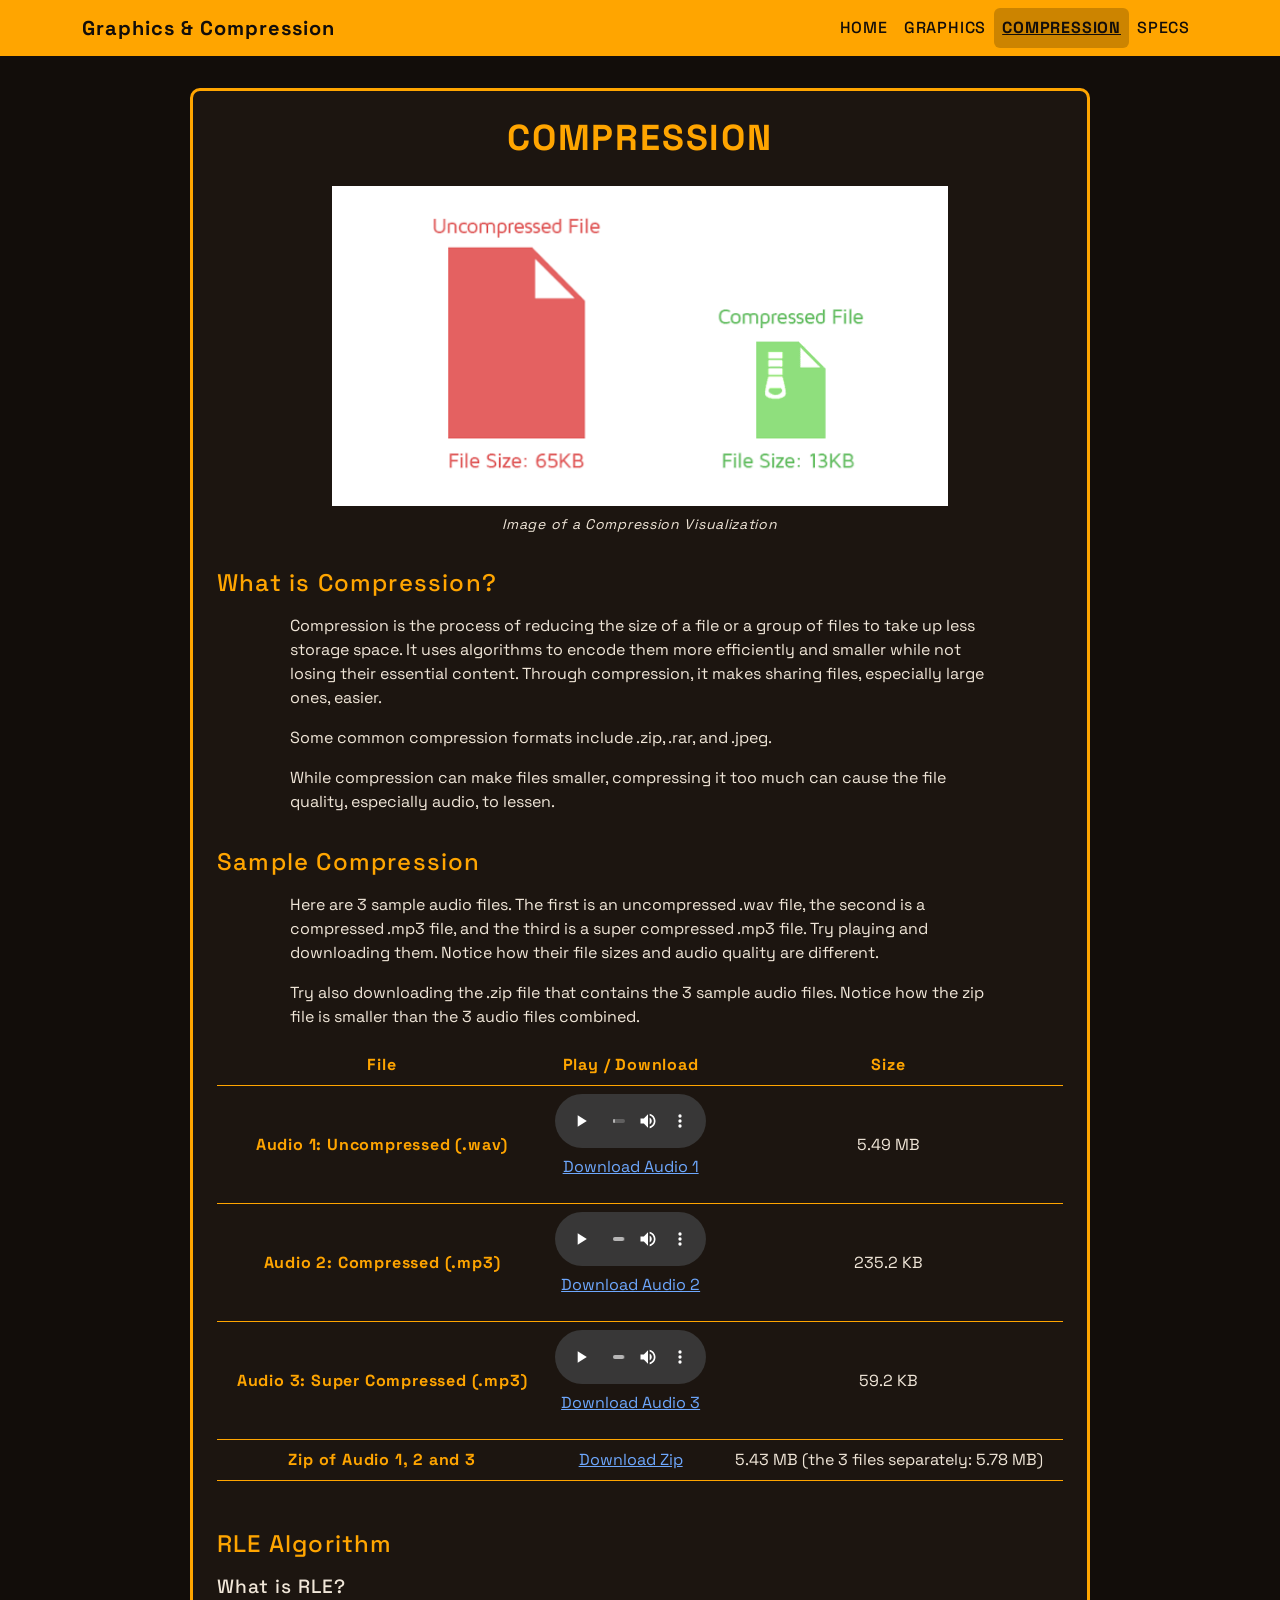
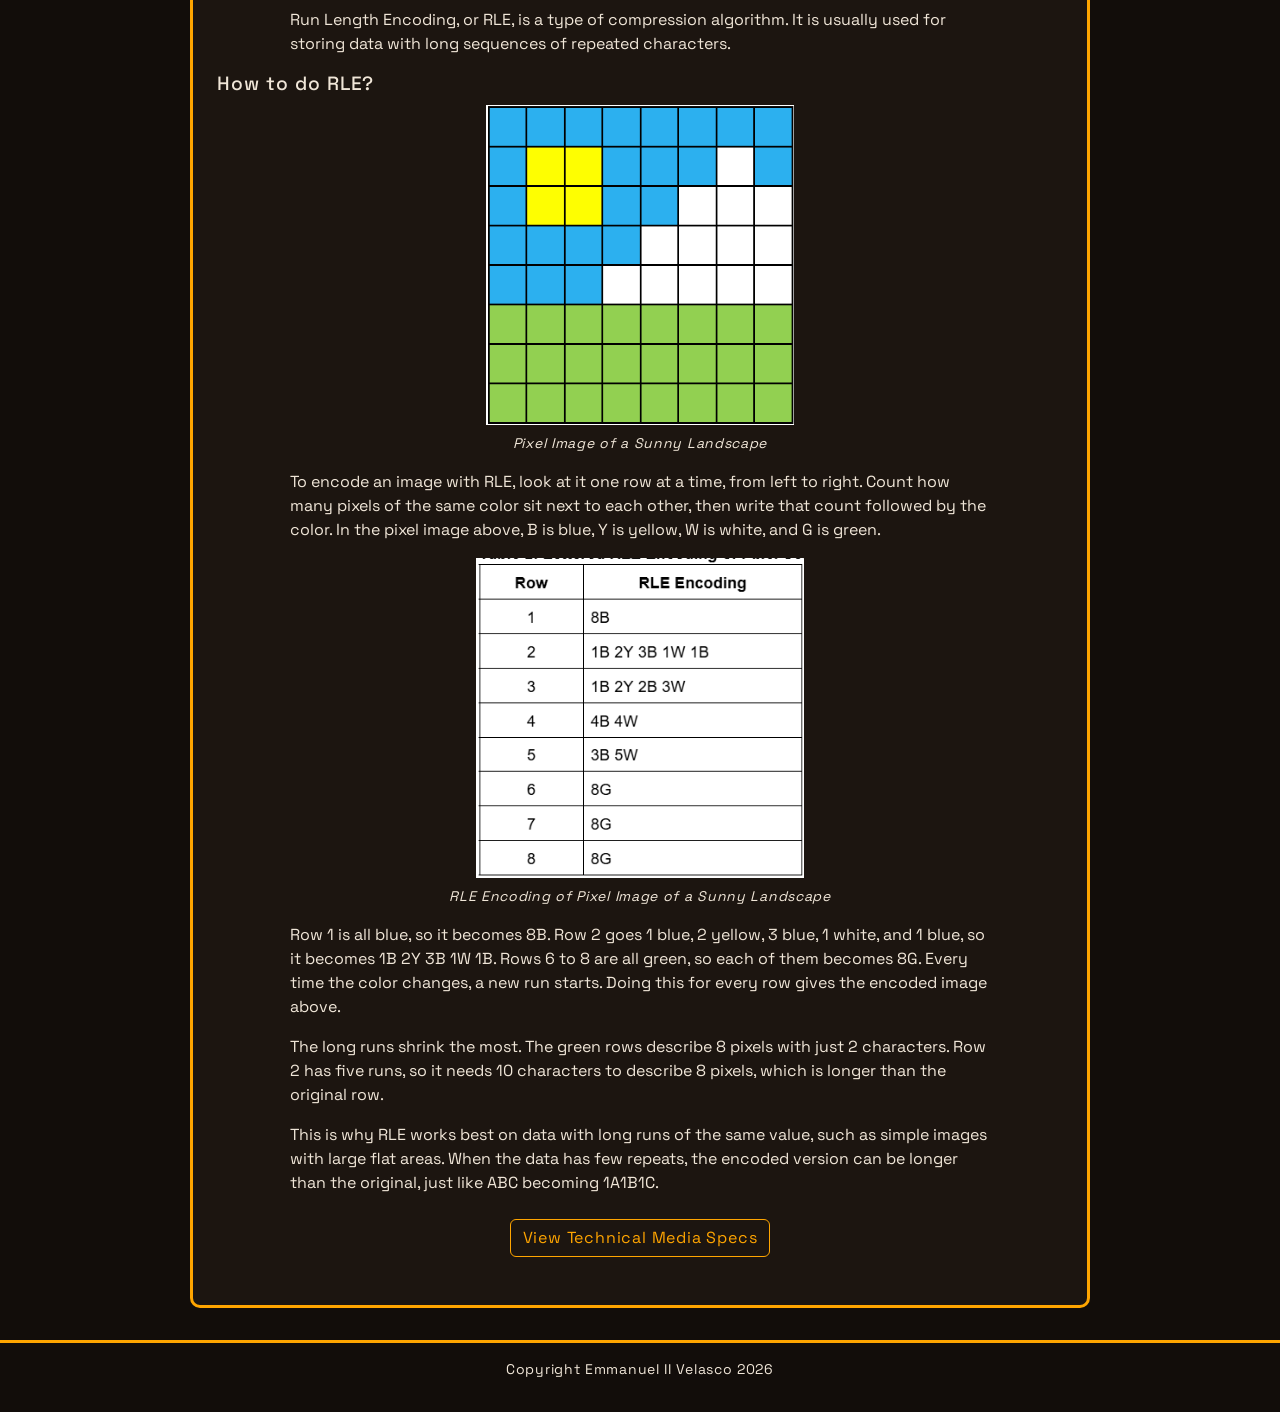
==== VelascoEmmanuelIi_DMxMidterms/compression.html @ 15a433dc "Created a new repo for the midterms project" ====
<!DOCTYPE html>
<html lang="en" data-bs-theme="dark">

<head>
    <meta charset="utf-8">
    <meta name="viewport" content="width=device-width, initial-scale=1">
    <title>Compression - Graphics and Compression Learning Site</title>

    <!-- Link order: Bootstrap CSS first, then the font, then style.css LAST -->
    <link rel="stylesheet" href="bootstrap-5.3.8-dist/css/bootstrap.min.css">
    <link rel="preconnect" href="https://fonts.googleapis.com">
    <link rel="preconnect" href="https://fonts.gstatic.com" crossorigin>
    <link rel="stylesheet" href="https://fonts.googleapis.com/css2?family=Space+Grotesk:wght@400;500;700&display=swap">
    <link rel="stylesheet" href="style.css">
</head>

<body>
    <!-- NAVBAR: same on every page. Bootstrap collapses it on small screens. -->
    <header>
        <nav class="navbar navbar-expand-md site-nav">
            <div class="container">
                <a class="navbar-brand" href="index.html">Graphics &amp; Compression</a>
                <button class="navbar-toggler" type="button" data-bs-toggle="collapse" data-bs-target="#nav-menu"
                    aria-controls="nav-menu" aria-expanded="false" aria-label="Toggle navigation menu">
                    <span class="navbar-toggler-icon"></span>
                </button>
                <div class="collapse navbar-collapse" id="nav-menu">
                    <ul class="navbar-nav ms-auto">
                        <!-- The link for the current page has class "active" -->
                        <li class="nav-item"><a class="nav-link" href="index.html">Home</a></li>
                        <li class="nav-item"><a class="nav-link" href="graphics.html">Graphics</a></li>
                        <li class="nav-item"><a class="nav-link active" aria-current="page"
                                href="compression.html">Compression</a></li>
                        <li class="nav-item"><a class="nav-link" href="specs.html">Specs</a></li>
                    </ul>
                </div>
            </div>
        </nav>
    </header>

    <!-- MAIN CONTAINER: centered box that holds the page content -->
    <main class="main-container container">
        <h1 class="page-title">Compression</h1>

        <!-- Image of how compression looks -->
        <figure class="text-center">
            <img class="img-fluid" src="assets/images/Compression%20Visualization.png" alt="Diagram visualizing how compression works" width="620"
                height="322">
            <figcaption class="image-label">
                Image of a Compression Visualization
            </figcaption>
        </figure>

        <section>
            <h2 class="section-title">What is Compression?</h2>
            <p class="content-text">
                Compression is the process of reducing the size of a file or a group of files to take up less storage space. It uses algorithms to encode them more efficiently and smaller while not losing their essential content. Through compression, it makes sharing files, especially large ones, easier.</p>
            <p class="content-text">
                Some common compression formats include .zip, .rar, and .jpeg.</p>
            <p class="content-text">
                While compression can make files smaller, compressing it too much can cause the file quality, especially audio, to lessen.
            </p>
        </section>


        <!-- COMPRESSION SAMPLE: 2 audio files and 1 zip, sizes shown in the table -->
        <section>
            <h2 class="section-title">Sample Compression</h2>
            <p class="content-text">
                Here are 3 sample audio files. The first is an uncompressed .wav file, the second is a compressed .mp3 file, and the third is a super compressed .mp3 file. Try playing and downloading them. Notice how their file sizes and audio quality are different.</p>
            <p class="content-text">
                Try also downloading the .zip file that contains the 3 sample audio files. Notice how the zip file is smaller than the 3 audio files combined.
            </p>
            <div class="table-responsive">
                <table class="table audio-table text-center align-middle">
                    <caption class="visually-hidden">Audio samples and zip download with file sizes</caption>
                    <thead>
                        <tr>
                            <th scope="col">File</th>
                            <th scope="col">Play / Download</th>
                            <th scope="col">Size</th>
                        </tr>
                    </thead>
                    <tbody>
                        <tr>
                            <th scope="row">Audio 1: Uncompressed (.wav)</th>
                            <td>
                                <audio controls preload="metadata">
                                    <source src="assets/audio/Uncompressed%20Jazz.wav" type="audio/wav">
                                    Your browser does not support the audio element.
                                </audio>
                                <p><a href="assets/audio/Uncompressed%20Jazz.wav" download>Download Audio 1</a></p>
                            </td>
                            <td>5.49 MB</td>
                        </tr>
                        <tr>
                            <th scope="row">Audio 2: Compressed (.mp3)</th>
                            <td>
                                <audio controls preload="metadata">
                                    <source src="assets/audio/Compressed%20Jazz.mp3" type="audio/mpeg">
                                    Your browser does not support the audio element.
                                </audio>
                                <p><a href="assets/audio/Compressed%20Jazz.mp3" download>Download Audio 2</a></p>
                            </td>
                            <td>235.2 KB</td>
                        </tr>
                        <tr>
                            <th scope="row">Audio 3: Super Compressed (.mp3)</th>
                            <td>
                                <audio controls preload="metadata">
                                    <source src="assets/audio/Super%20Compressed%20Jazz.mp3" type="audio/mpeg">
                                    Your browser does not support the audio element.
                                </audio>
                                <p><a href="assets/audio/Super%20Compressed%20Jazz.mp3" download>Download Audio 3</a></p>
                            </td>
                            <td>59.2 KB</td>
                        </tr>
                        <tr>
                            <th scope="row">Zip of Audio 1, 2 and 3</th>
                            <td><a href="assets/audio/Zip%20Folder%20of%20Audio%20Samples.zip" download>Download Zip</a></td>
                            <td>5.43 MB (the 3 files separately: 5.78 MB)</td>
                        </tr>
                    </tbody>
                </table>
            </div>
        </section>

        <!-- RLE section: what it is, then a walkthrough using the pixel image -->
        <section>
            <h2 class="section-title">RLE Algorithm</h2>
            <h3 class="section-subtitle">What is RLE?</h3>
            <p class="content-text">
                Run Length Encoding, or RLE, is a type of compression algorithm. It is usually used for storing data with long sequences of repeated characters.</p>

            <h3 class="section-subtitle">How to do RLE?</h3>
            <figure class="text-center">
                <img class="img-fluid" src="assets/images/Pixel%20Image%20of%20a%20Sunny%20Landscape.png"
                    alt="Pixel image of a sunny landscape: an 8 by 8 grid with a blue sky, a yellow sun, white clouds, and green grass" width="507"
                    height="527" loading="lazy">
                <figcaption class="image-label">Pixel Image of a Sunny Landscape</figcaption>
            </figure>
            <p class="content-text">
                To encode an image with RLE, look at it one row at a time, from left to right. Count how many pixels of the same color sit next to each other, then write that count followed by the color. In the pixel image above, B is blue, Y is yellow, W is white, and G is green.</p>
            <figure class="text-center">
                <img class="img-fluid" src="assets/images/RLE%20Encoding%20of%20Pixel%20Image%20of%20a%20Sunny%20Landscape.png"
                    alt="Table of the RLE encoding of each row of the sunny landscape, for example row 2 is 1B 2Y 3B 1W 1B" width="380"
                    height="370" loading="lazy">
                <figcaption class="image-label">RLE Encoding of Pixel Image of a Sunny Landscape</figcaption>
            </figure>
            <p class="content-text">
                Row 1 is all blue, so it becomes 8B. Row 2 goes 1 blue, 2 yellow, 3 blue, 1 white, and 1 blue, so it becomes 1B 2Y 3B 1W 1B. Rows 6 to 8 are all green, so each of them becomes 8G. Every time the color changes, a new run starts. Doing this for every row gives the encoded image above.</p>
            <p class="content-text">
                The long runs shrink the most. The green rows describe 8 pixels with just 2 characters. Row 2 has five runs, so it needs 10 characters to describe 8 pixels, which is longer than the original row.</p>
            <p class="content-text">
                This is why RLE works best on data with long runs of the same value, such as simple images with large flat areas. When the data has few repeats, the encoded version can be longer than the original, just like ABC becoming 1A1B1C.</p>
        </section>


        <!-- Link to the Technical Media Specs page (the table lives on specs.html) -->
        <p class="text-center my-4"><a class="btn btn-outline-warning" href="specs.html">View Technical Media Specs</a></p>
    </main>

    <!-- FOOTER: same on every page -->
    <footer class="site-footer text-center">
        <p>Copyright Emmanuel II Velasco 2026</p>
    </footer>

    <script src="bootstrap-5.3.8-dist/js/bootstrap.bundle.min.js"></script>
</body>

</html>
---- VelascoEmmanuelIi_DMxMidterms/style.css ----
/* ==========================================================
   style.css - Graphics and Compression Learning Site
   Loaded LAST, after Bootstrap, so these rules win.
   Colors are plain hex codes:
     #120d0a  page background (black-brown)
     #1c1510  table and card background
     #ffa500  orange: titles, borders, nav bar
     #cc8400  dark orange: active link, button press
     #f0e6d8  cream: body text
   ========================================================== */

/* ---------- 1. Bootstrap dark theme overrides ---------- */
:root {
    --bs-body-bg: #120d0a;
    --bs-body-color: #f0e6d8;
    --bs-body-font-family: "Space Grotesk", system-ui, -apple-system, "Segoe UI", Arial, sans-serif;
    --bs-link-color: #ffa500;
    --bs-link-hover-color: #cc8400;
}

/* ---------- 2. Base ---------- */
body {
    background-color: #120d0a;
    color: #f0e6d8;
    /* MODULE 2 - Font: sans-serif web font (Space Grotesk) with fallbacks */
    font-family: "Space Grotesk", system-ui, -apple-system, "Segoe UI", Arial, sans-serif;
    /* MODULE 2 - Leading: body line-height between 1.4 and 1.6 */
    line-height: 1.5;
    /* MODULE 2 - Kerning: normal letter-pair spacing */
    font-kerning: normal;
}

/* Visible outline when a link, button or input is reached by keyboard */
a:focus-visible,
button:focus-visible,
input:focus-visible {
    outline: 3px solid #ffa500;
    outline-offset: 2px;
}

/* ---------- 3. Typography ---------- */
/* MODULE 2 - Tracking: letter-spacing on all headings */
h1,
h2,
h3 {
    letter-spacing: 0.05em;
    line-height: 1.3;
}

/* Page title: one per page, centered, orange */
.page-title {
    text-align: center;
    color: #ffa500;
    font-size: 2.25rem;
    font-weight: 700;
    text-transform: uppercase;
    margin-bottom: 1.5rem;
}

/* Section title (h2) */
.section-title {
    color: #ffa500;
    font-size: 1.5rem;
    font-weight: 500;
    margin-top: 2rem;
    margin-bottom: 1rem;
}

/* Smaller title under a section (h3) */
.section-subtitle {
    color: #f0e6d8;
    font-size: 1.2rem;
    font-weight: 500;
    margin-top: 1rem;
}

/* Every paragraph the user writes */
.content-text {
    max-width: 70ch;
    margin-left: auto;
    margin-right: auto;
}

/* MODULE 2 - Tracking: letter-spacing on every image label and caption */
.image-label {
    font-size: 0.875rem;
    font-style: italic;
    letter-spacing: 0.05em;
    text-align: center;
    margin-top: 0.5rem;
}

/* ---------- 4. Layout ---------- */
/* Navbar: orange bar with dark text */
.site-nav {
    background-color: #ffa500;
}

.site-nav .navbar-brand {
    color: #120d0a;
    font-weight: 700;
    letter-spacing: 0.05em;
}

/* MODULE 2 - Tracking: letter-spacing on nav labels */
.site-nav .nav-link {
    color: #120d0a;
    font-weight: 500;
    letter-spacing: 0.05em;
    text-transform: uppercase;
    border-radius: 6px;
}

/* Hover: color AND background change */
.site-nav .nav-link:hover {
    background-color: #120d0a;
    color: #ffa500;
}

/* Current page link: bold, dark orange background, underlined */
.site-nav .nav-link.active {
    background-color: #cc8400;
    color: #120d0a;
    font-weight: 700;
    text-decoration: underline;
}

/* Menu button on phones: dark icon and border on the orange bar */
.site-nav .navbar-toggler {
    border-color: #120d0a;
}

.site-nav .navbar-toggler-icon {
    filter: invert(1);
}

/* Keyboard outline must be dark on the orange bar */
.site-nav a:focus-visible,
.site-nav button:focus-visible {
    outline-color: #120d0a;
}

/* Main container: centered box, smaller than the screen */
.main-container {
    width: calc(100% - 2rem);
    max-width: 900px;
    margin: 2rem auto;
    padding: 1.5rem;
    background-color: #1c1510;
    border: 3px solid #ffa500;
    border-radius: 10px;
}

/* Footer */
.site-footer {
    padding: 1rem;
    margin-top: 2rem;
    border-top: 3px solid #ffa500;
    font-size: 0.875rem;
    letter-spacing: 0.05em;
}

/* ---------- 5. Components ---------- */
/* Images and the inline SVG: never wider than the box, tall ones (the ghost) are capped */
.main-container figure img,
.main-container td img {
    width: auto;
    max-width: 100%;
    max-height: 320px;
}

/* The inline SVG (camera) has no fixed size of its own, so give it a height */
.main-container figure svg,
.main-container td svg {
    width: auto;
    max-width: 100%;
    height: 320px;
}

/* Buttons on the home page: orange outline, fills on hover */
.btn-outline-warning {
    --bs-btn-color: #ffa500;
    --bs-btn-border-color: #ffa500;
    --bs-btn-hover-bg: #ffa500;
    --bs-btn-hover-color: #120d0a;
    --bs-btn-hover-border-color: #ffa500;
    --bs-btn-active-bg: #cc8400;
    --bs-btn-active-color: #120d0a;
    --bs-btn-active-border-color: #cc8400;
    letter-spacing: 0.05em;
}

/* All tables (comparison, audio, specs): dark panel with orange lines */
.table {
    --bs-table-bg: #1c1510;
    --bs-table-color: #f0e6d8;
    --bs-table-border-color: #ffa500;
}

/* MODULE 2 - Tracking: letter-spacing on table headers (labels) */
.table th {
    color: #ffa500;
    letter-spacing: 0.05em;
}

/* Spec table at the bottom of every page */
.specs-table {
    font-size: 0.875rem;
}

/* Audio players fit inside their table cell */
.audio-table audio {
    width: 100%;
    max-width: 300px;
}

/* Zoom widget: a fixed window that hides anything zoomed outside of it */
.zoom-window {
    position: relative;
    height: 300px;
    overflow: hidden;
    background-color: #120d0a;
    border: 2px solid #ffa500;
    border-radius: 6px;
}

/* Both images are centered in their window and grow from the middle */
.zoom-window img {
    position: absolute;
    top: 50%;
    left: 50%;
    transform: translate(-50%, -50%);
    max-width: none;
}

/* Raster: starts as tall as the window. Pixelated so the squares show when zoomed in */
.zoom-raster {
    height: 100%;
    width: auto;
    image-rendering: pixelated;
}

/* Vector: starts as tall as the window. It stays sharp at any zoom */
.zoom-vector {
    height: 100%;
    width: auto;
}

/* ---------- 6. Responsive ---------- */
/* Tablets and phones */
@media (max-width: 768px) {
    .page-title {
        font-size: 1.75rem;
    }

    .section-title {
        font-size: 1.25rem;
    }

    .main-container {
        padding: 1rem;
        margin: 1rem auto;
    }
}

/* Small phones */
@media (max-width: 480px) {
    .page-title {
        font-size: 1.5rem;
    }

    .main-container {
        padding: 0.75rem;
    }

    .table {
        font-size: 0.8rem;
    }
}

/* Raster vs. Vector table: the first column holds the topic titles */
.comparison-table th[scope="row"] {
    vertical-align: middle;
    letter-spacing: 0.05em;
}
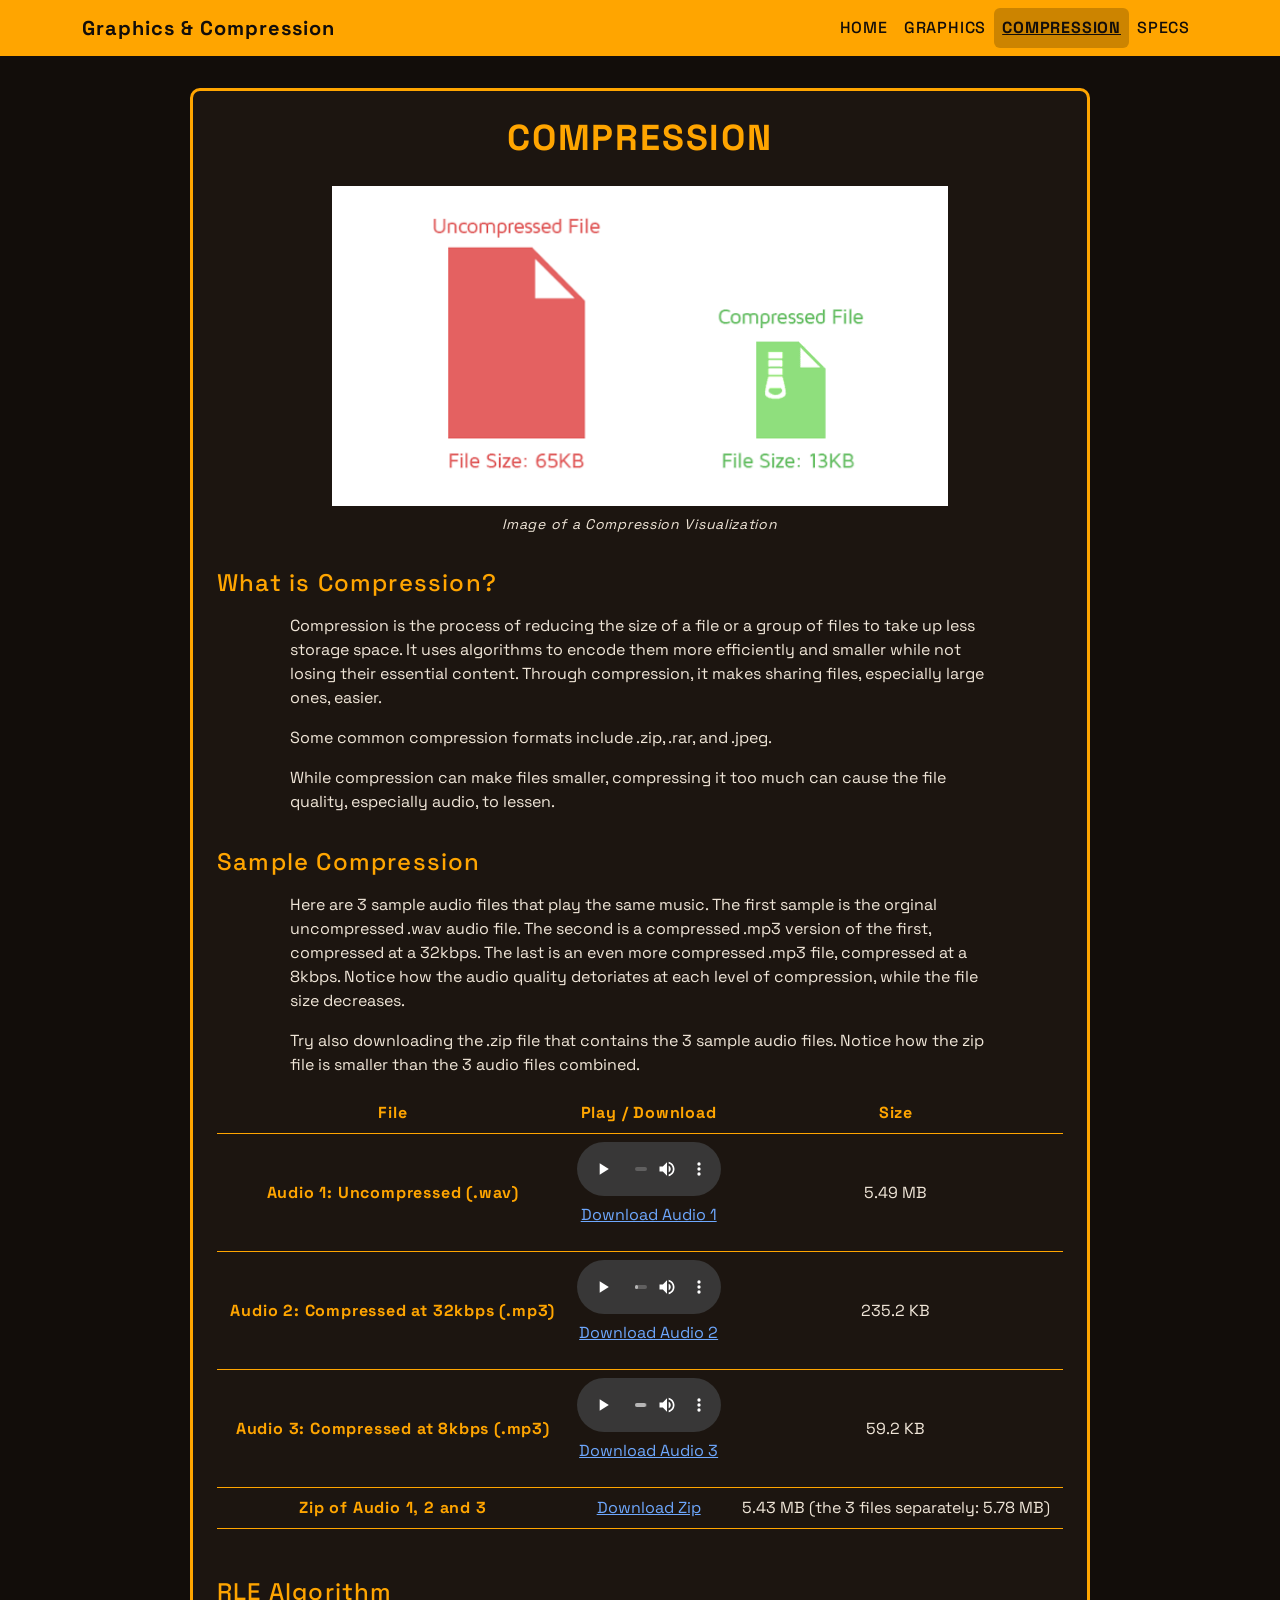
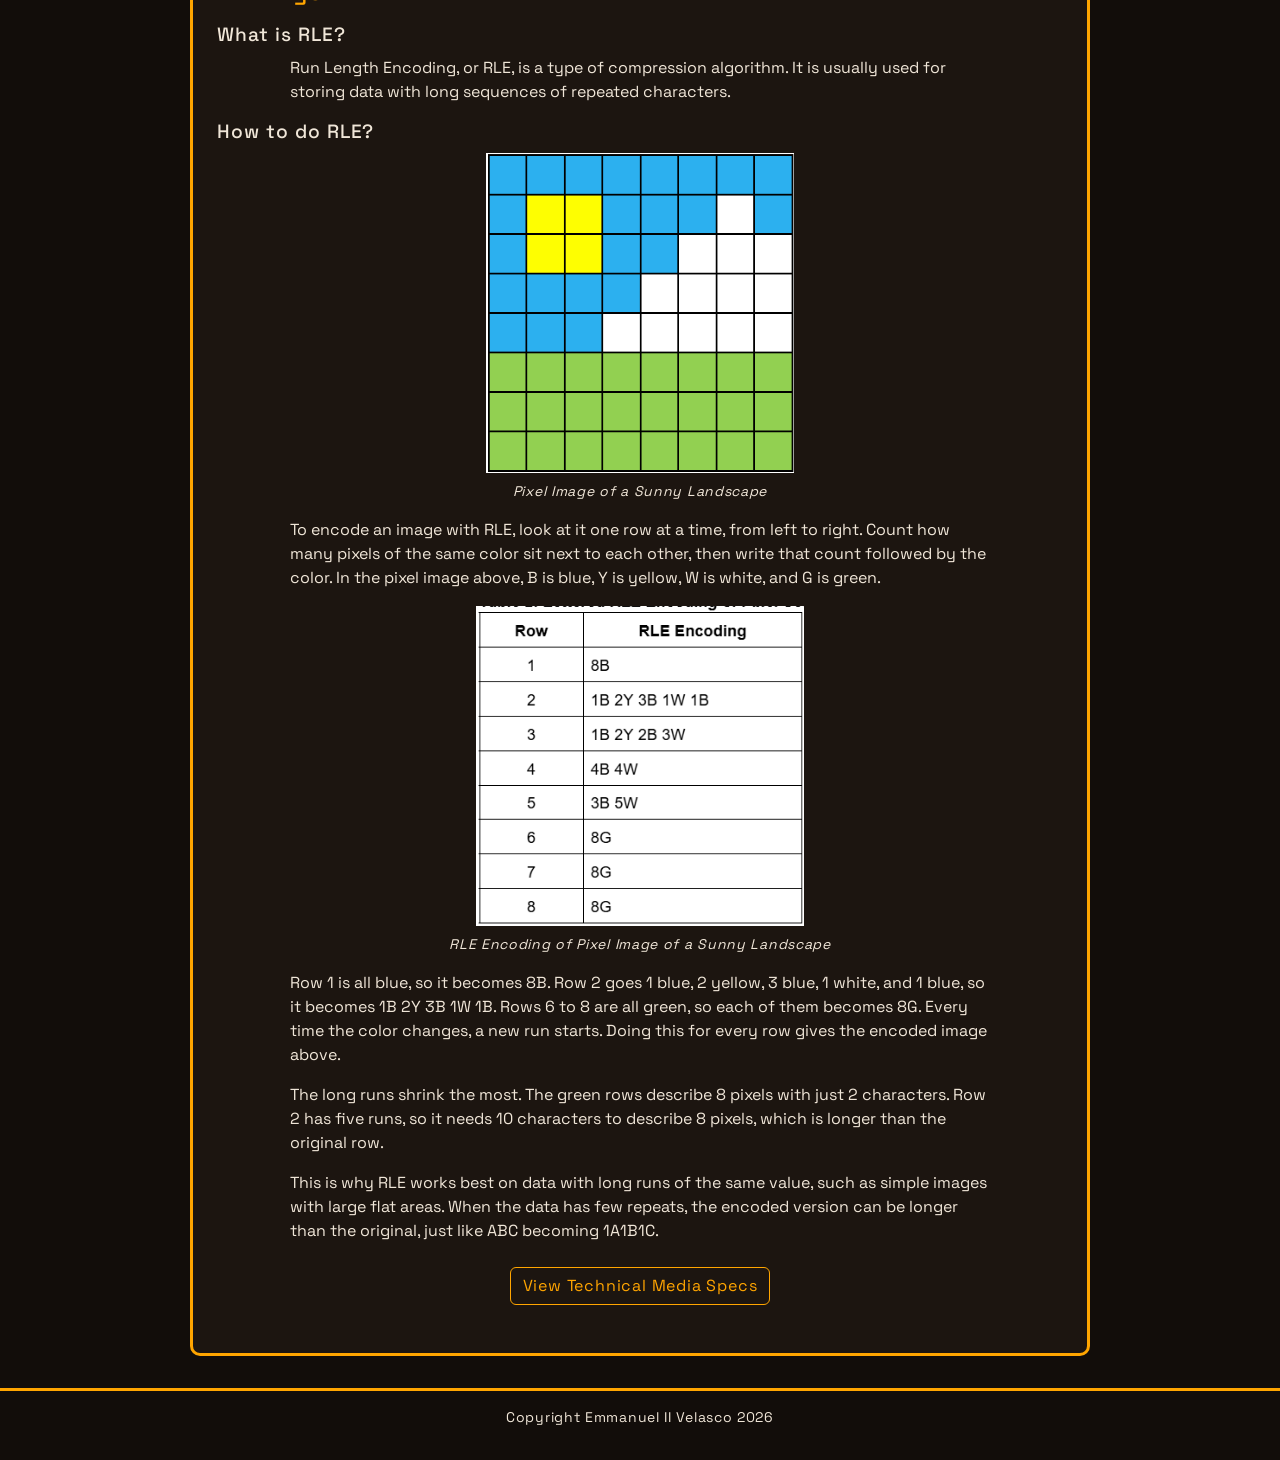
==== commit 51cc05a8: "Describe the compression rate" ====
--- a/VelascoEmmanuelIi_DMxMidterms/compression.html
+++ b/VelascoEmmanuelIi_DMxMidterms/compression.html
@@ -44,8 +44,8 @@
 
         <!-- Image of how compression looks -->
         <figure class="text-center">
-            <img class="img-fluid" src="assets/images/Compression%20Visualization.png" alt="Diagram visualizing how compression works" width="620"
-                height="322">
+            <img class="img-fluid" src="assets/images/Compression%20Visualization.png"
+                alt="Diagram visualizing how compression works" width="620" height="322">
             <figcaption class="image-label">
                 Image of a Compression Visualization
             </figcaption>
@@ -54,11 +54,14 @@
         <section>
             <h2 class="section-title">What is Compression?</h2>
             <p class="content-text">
-                Compression is the process of reducing the size of a file or a group of files to take up less storage space. It uses algorithms to encode them more efficiently and smaller while not losing their essential content. Through compression, it makes sharing files, especially large ones, easier.</p>
+                Compression is the process of reducing the size of a file or a group of files to take up less storage
+                space. It uses algorithms to encode them more efficiently and smaller while not losing their essential
+                content. Through compression, it makes sharing files, especially large ones, easier.</p>
             <p class="content-text">
                 Some common compression formats include .zip, .rar, and .jpeg.</p>
             <p class="content-text">
-                While compression can make files smaller, compressing it too much can cause the file quality, especially audio, to lessen.
+                While compression can make files smaller, compressing it too much can cause the file quality, especially
+                audio, to lessen.
             </p>
         </section>
 
@@ -67,9 +70,13 @@
         <section>
             <h2 class="section-title">Sample Compression</h2>
             <p class="content-text">
-                Here are 3 sample audio files. The first is an uncompressed .wav file, the second is a compressed .mp3 file, and the third is a super compressed .mp3 file. Try playing and downloading them. Notice how their file sizes and audio quality are different.</p>
+                Here are 3 sample audio files that play the same music. The first sample is the orginal uncompressed
+                .wav audio file. The second is a compressed .mp3 version of the first, compressed at a 32kbps. The last
+                is an even more compressed .mp3 file, compressed at a 8kbps. Notice how the audio quality detoriates at
+                each level of compression, while the file size decreases.</p>
             <p class="content-text">
-                Try also downloading the .zip file that contains the 3 sample audio files. Notice how the zip file is smaller than the 3 audio files combined.
+                Try also downloading the .zip file that contains the 3 sample audio files. Notice how the zip file is
+                smaller than the 3 audio files combined.
             </p>
             <div class="table-responsive">
                 <table class="table audio-table text-center align-middle">
@@ -94,7 +101,7 @@
                             <td>5.49 MB</td>
                         </tr>
                         <tr>
-                            <th scope="row">Audio 2: Compressed (.mp3)</th>
+                            <th scope="row">Audio 2: Compressed at 32kbps (.mp3)</th>
                             <td>
                                 <audio controls preload="metadata">
                                     <source src="assets/audio/Compressed%20Jazz.mp3" type="audio/mpeg">
@@ -105,19 +112,21 @@
                             <td>235.2 KB</td>
                         </tr>
                         <tr>
-                            <th scope="row">Audio 3: Super Compressed (.mp3)</th>
+                            <th scope="row">Audio 3: Compressed at 8kbps (.mp3)</th>
                             <td>
                                 <audio controls preload="metadata">
                                     <source src="assets/audio/Super%20Compressed%20Jazz.mp3" type="audio/mpeg">
                                     Your browser does not support the audio element.
                                 </audio>
-                                <p><a href="assets/audio/Super%20Compressed%20Jazz.mp3" download>Download Audio 3</a></p>
+                                <p><a href="assets/audio/Super%20Compressed%20Jazz.mp3" download>Download Audio 3</a>
+                                </p>
                             </td>
                             <td>59.2 KB</td>
                         </tr>
                         <tr>
                             <th scope="row">Zip of Audio 1, 2 and 3</th>
-                            <td><a href="assets/audio/Zip%20Folder%20of%20Audio%20Samples.zip" download>Download Zip</a></td>
+                            <td><a href="assets/audio/Zip%20Folder%20of%20Audio%20Samples.zip" download>Download Zip</a>
+                            </td>
                             <td>5.43 MB (the 3 files separately: 5.78 MB)</td>
                         </tr>
                     </tbody>
@@ -130,34 +139,44 @@
             <h2 class="section-title">RLE Algorithm</h2>
             <h3 class="section-subtitle">What is RLE?</h3>
             <p class="content-text">
-                Run Length Encoding, or RLE, is a type of compression algorithm. It is usually used for storing data with long sequences of repeated characters.</p>
+                Run Length Encoding, or RLE, is a type of compression algorithm. It is usually used for storing data
+                with long sequences of repeated characters.</p>
 
             <h3 class="section-subtitle">How to do RLE?</h3>
             <figure class="text-center">
                 <img class="img-fluid" src="assets/images/Pixel%20Image%20of%20a%20Sunny%20Landscape.png"
-                    alt="Pixel image of a sunny landscape: an 8 by 8 grid with a blue sky, a yellow sun, white clouds, and green grass" width="507"
-                    height="527" loading="lazy">
+                    alt="Pixel image of a sunny landscape: an 8 by 8 grid with a blue sky, a yellow sun, white clouds, and green grass"
+                    width="507" height="527" loading="lazy">
                 <figcaption class="image-label">Pixel Image of a Sunny Landscape</figcaption>
             </figure>
             <p class="content-text">
-                To encode an image with RLE, look at it one row at a time, from left to right. Count how many pixels of the same color sit next to each other, then write that count followed by the color. In the pixel image above, B is blue, Y is yellow, W is white, and G is green.</p>
+                To encode an image with RLE, look at it one row at a time, from left to right. Count how many pixels of
+                the same color sit next to each other, then write that count followed by the color. In the pixel image
+                above, B is blue, Y is yellow, W is white, and G is green.</p>
             <figure class="text-center">
-                <img class="img-fluid" src="assets/images/RLE%20Encoding%20of%20Pixel%20Image%20of%20a%20Sunny%20Landscape.png"
-                    alt="Table of the RLE encoding of each row of the sunny landscape, for example row 2 is 1B 2Y 3B 1W 1B" width="380"
-                    height="370" loading="lazy">
+                <img class="img-fluid"
+                    src="assets/images/RLE%20Encoding%20of%20Pixel%20Image%20of%20a%20Sunny%20Landscape.png"
+                    alt="Table of the RLE encoding of each row of the sunny landscape, for example row 2 is 1B 2Y 3B 1W 1B"
+                    width="380" height="370" loading="lazy">
                 <figcaption class="image-label">RLE Encoding of Pixel Image of a Sunny Landscape</figcaption>
             </figure>
             <p class="content-text">
-                Row 1 is all blue, so it becomes 8B. Row 2 goes 1 blue, 2 yellow, 3 blue, 1 white, and 1 blue, so it becomes 1B 2Y 3B 1W 1B. Rows 6 to 8 are all green, so each of them becomes 8G. Every time the color changes, a new run starts. Doing this for every row gives the encoded image above.</p>
+                Row 1 is all blue, so it becomes 8B. Row 2 goes 1 blue, 2 yellow, 3 blue, 1 white, and 1 blue, so it
+                becomes 1B 2Y 3B 1W 1B. Rows 6 to 8 are all green, so each of them becomes 8G. Every time the color
+                changes, a new run starts. Doing this for every row gives the encoded image above.</p>
             <p class="content-text">
-                The long runs shrink the most. The green rows describe 8 pixels with just 2 characters. Row 2 has five runs, so it needs 10 characters to describe 8 pixels, which is longer than the original row.</p>
+                The long runs shrink the most. The green rows describe 8 pixels with just 2 characters. Row 2 has five
+                runs, so it needs 10 characters to describe 8 pixels, which is longer than the original row.</p>
             <p class="content-text">
-                This is why RLE works best on data with long runs of the same value, such as simple images with large flat areas. When the data has few repeats, the encoded version can be longer than the original, just like ABC becoming 1A1B1C.</p>
+                This is why RLE works best on data with long runs of the same value, such as simple images with large
+                flat areas. When the data has few repeats, the encoded version can be longer than the original, just
+                like ABC becoming 1A1B1C.</p>
         </section>
 
 
         <!-- Link to the Technical Media Specs page (the table lives on specs.html) -->
-        <p class="text-center my-4"><a class="btn btn-outline-warning" href="specs.html">View Technical Media Specs</a></p>
+        <p class="text-center my-4"><a class="btn btn-outline-warning" href="specs.html">View Technical Media Specs</a>
+        </p>
     </main>
 
     <!-- FOOTER: same on every page -->
--- a/VelascoEmmanuelIi_DMxMidterms/style.css
+++ b/VelascoEmmanuelIi_DMxMidterms/style.css
@@ -278,6 +278,25 @@
     }
 }
 
+/* Raster vs. Vector table: both example images get the same box, so they line up side by side.
+   The photo and the SVG each shrink to fit inside it (object-fit / viewBox keep their proportions) */
+.comparison-table img,
+.comparison-table .vector-sample {
+    display: block;
+    width: 100%;
+    height: 12rem;
+    margin: 0 auto;
+    object-fit: contain;
+}
+
+/* Phones: a shorter box so the two examples fit in the narrow columns */
+@media (max-width: 480px) {
+    .comparison-table img,
+    .comparison-table .vector-sample {
+        height: 7rem;
+    }
+}
+
 /* Raster vs. Vector table: the first column holds the topic titles */
 .comparison-table th[scope="row"] {
     vertical-align: middle;
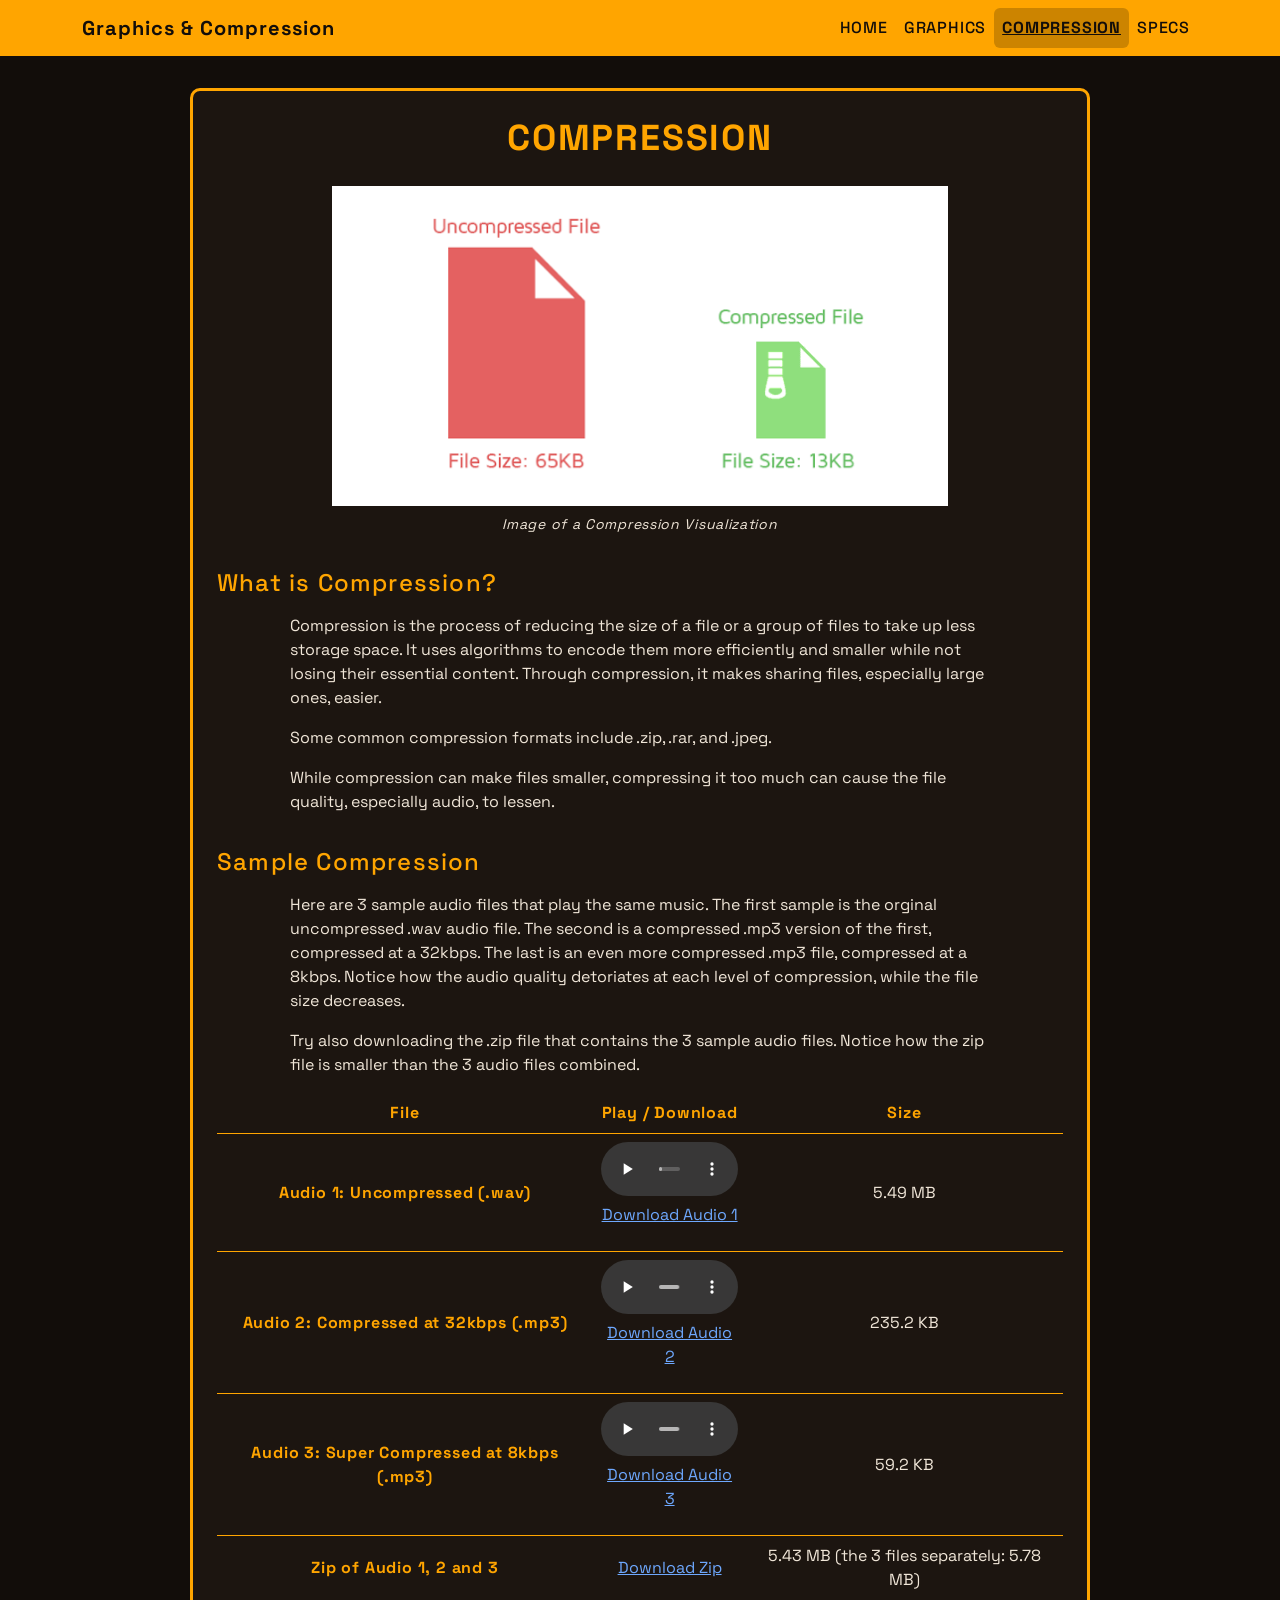
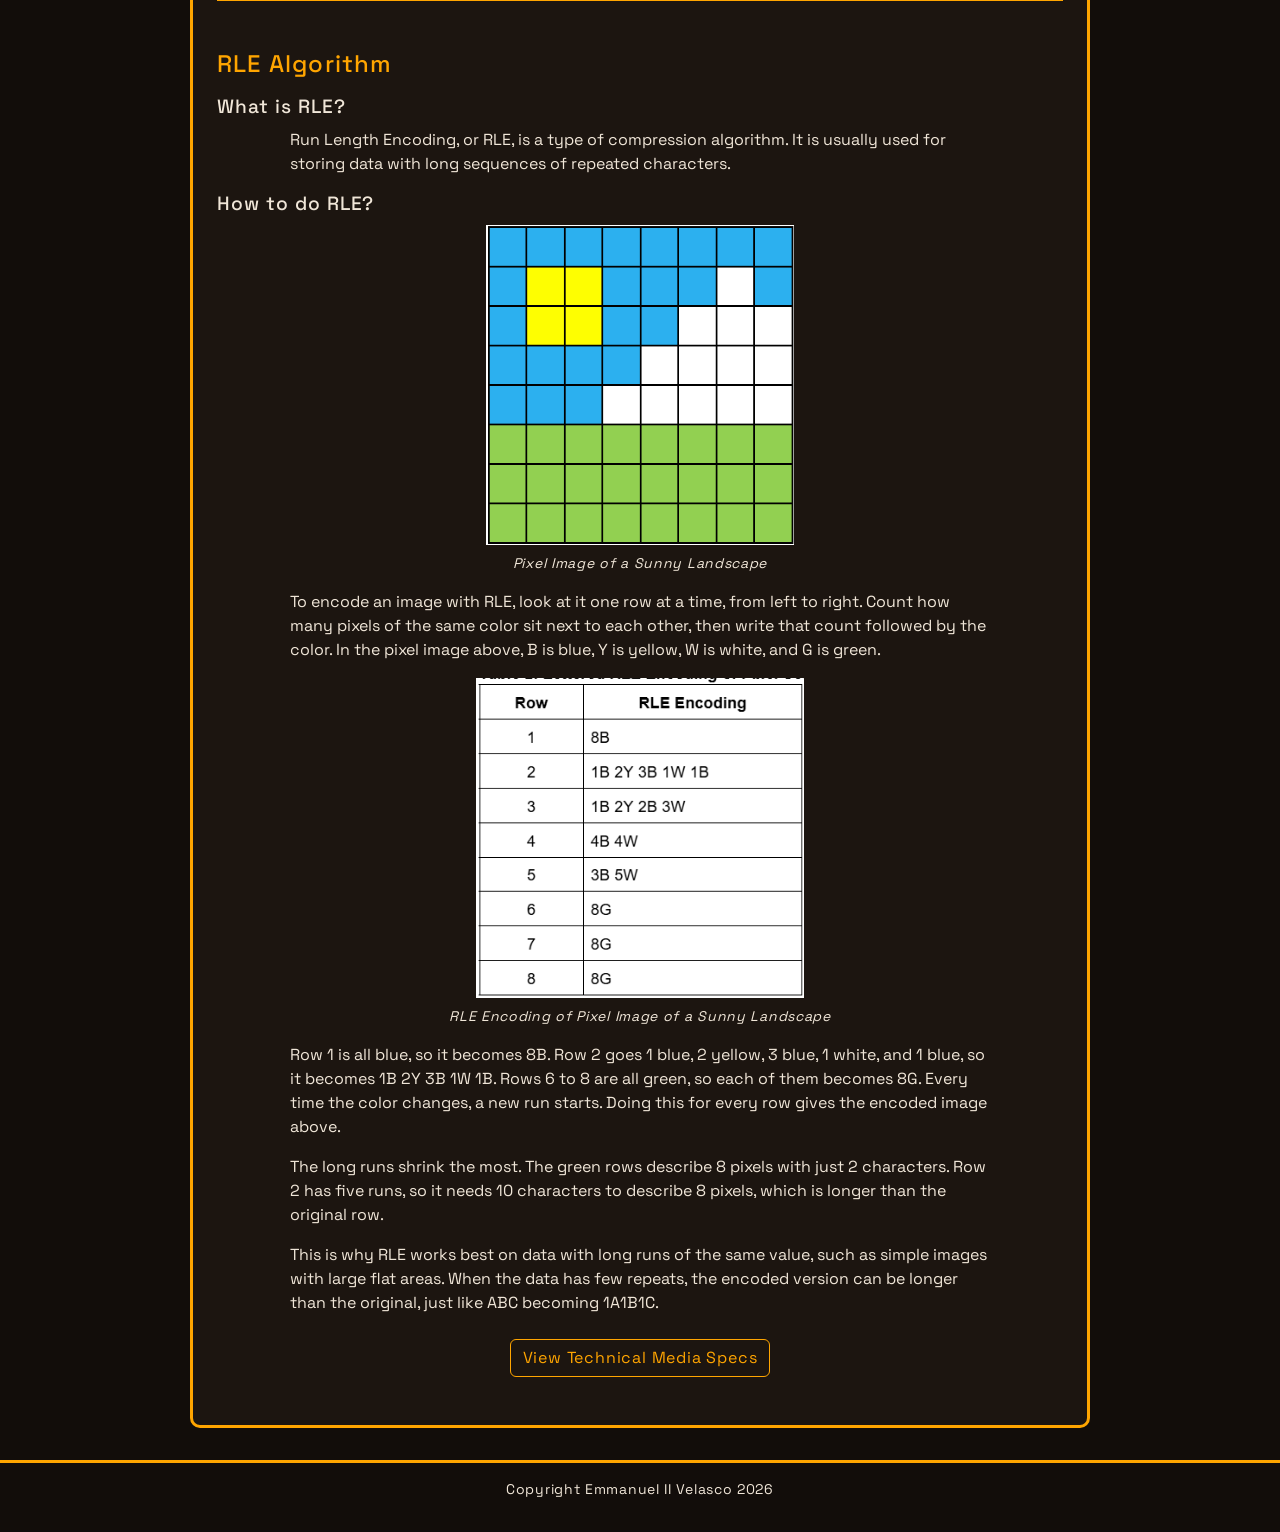
==== commit 824b96e3: "Added super" ====
--- a/VelascoEmmanuelIi_DMxMidterms/compression.html
+++ b/VelascoEmmanuelIi_DMxMidterms/compression.html
@@ -112,7 +112,7 @@
                             <td>235.2 KB</td>
                         </tr>
                         <tr>
-                            <th scope="row">Audio 3: Compressed at 8kbps (.mp3)</th>
+                            <th scope="row">Audio 3: Super Compressed at 8kbps (.mp3)</th>
                             <td>
                                 <audio controls preload="metadata">
                                     <source src="assets/audio/Super%20Compressed%20Jazz.mp3" type="audio/mpeg">
